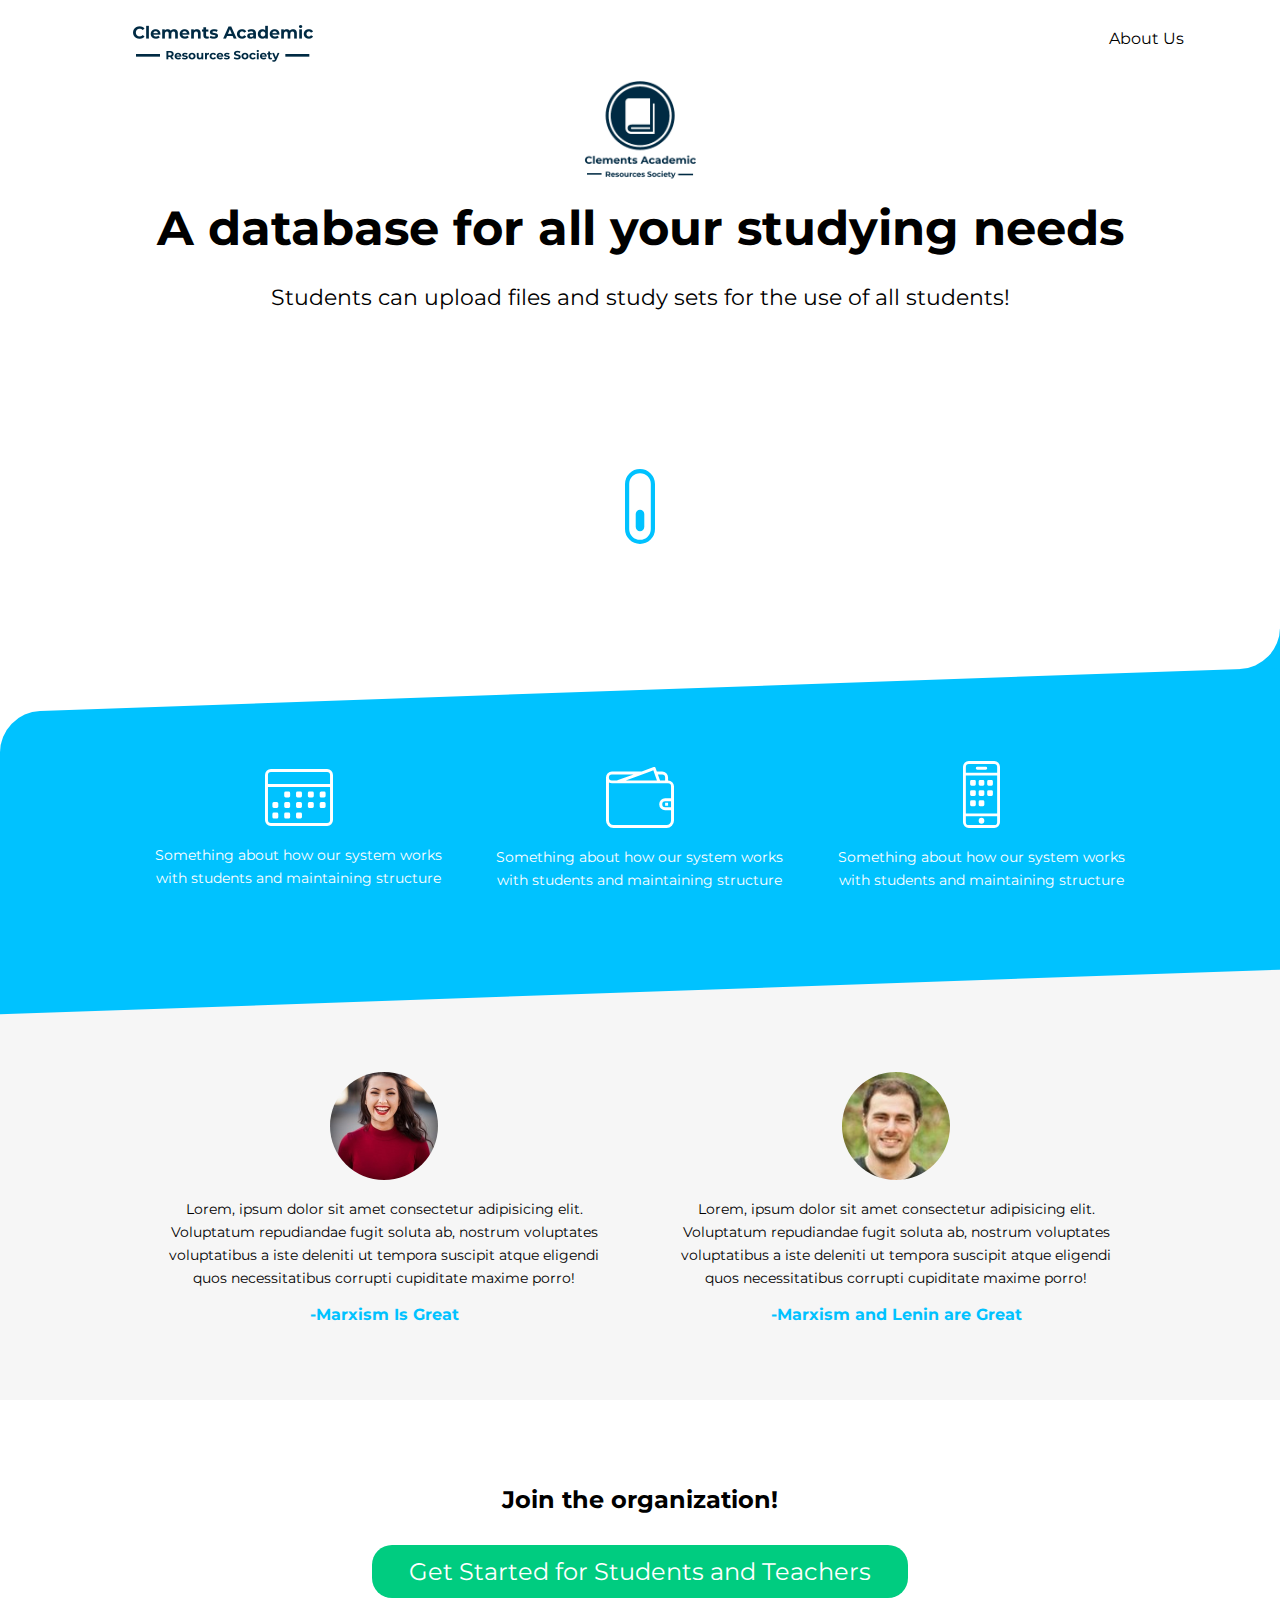
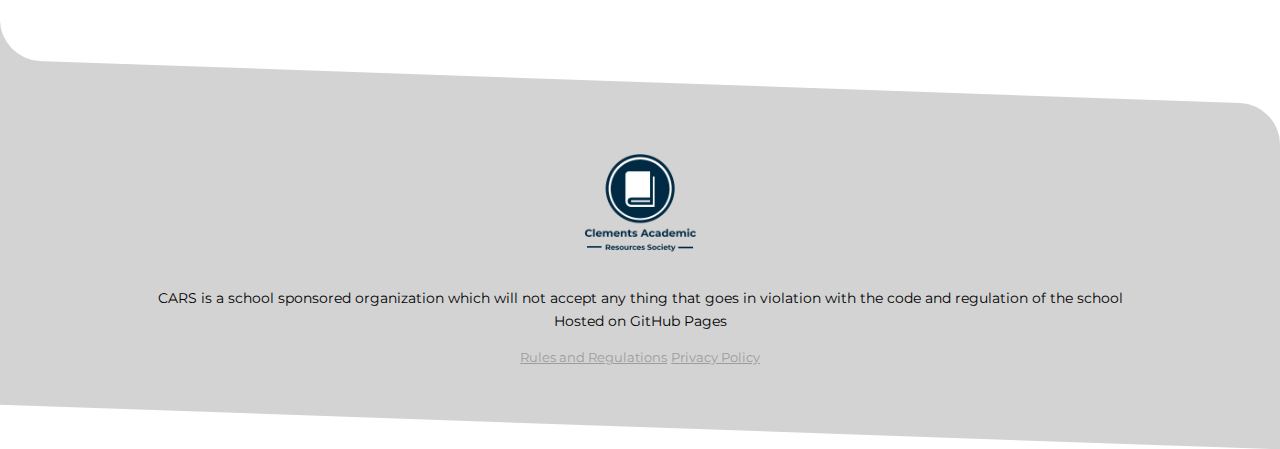
==== index.html @ 781eda05 "commit with starter file for html and css" ====
<!DOCTYPE html>
<html lang="en">
<head>
    <meta charset="UTF-8">
    <meta name="viewport" content="width=device-width, initial-scale=1.0">
    <title>Nightingale Student</title>
    <link rel="stylesheet" href="css/style.css">
</head>
<body> 

    <div class="container">
        <header>
            <img src="images/CARSModernText.png" alt="Nightingale Home">
            
            <nav>
                <a href="#" class="hide-desktop">
                    <img src="images/ham.svg" alt="toggle menu" class="menu" id="menu">
                </a>
                
                <ul class = "show-desktop hide-mobile" id="nav">
                    
                    <li id="exit" class="exit-btn hide-desktop"><img src="images/exit.svg" alt="exit menu"></li>
                    <li><a href="#">About Us</a></li>
                    
                </ul> 
            </nav>
        </header>

        <section>
            <img src="images/CARSModern.png" alt="logo graphic" class="logo">

            <h1>A database for all your studying needs</h1>
            <p class="subhead">Students can upload files and study sets for the use of all students!</p>

            <img src="images/scroll.svg" alt="scroll down" class="scroll hide-mobile show-desktop">


        </section>
    </div>

    <div class="blue-container">

        <div class="container">
            <ul>
            <li>
                <img src="images/icon-1.svg" alt="Calendar Icon">
                <p>Something about how our system works with students and maintaining structure</p>
            </li>

            <li>
                <img src="images/icon-2.svg" alt="Calendar Icon">
                <p>Something about how our system works with students and maintaining structure</p>
            </li>   

            <li>
                <img src="images/icon-3.svg" alt="Calendar Icon">
                <p>Something about how our system works with students and maintaining structure</p>
            </li>

            </ul>
        </div>





    </div>

    <div class="gray-container">
        <div class="container">
            <ul>

                <li>
                    <figure>
                        <img src="images/user1.png" alt="Quote 1">
                        <blockquote>Lorem, ipsum dolor sit amet consectetur adipisicing elit. Voluptatum repudiandae fugit soluta ab, nostrum voluptates voluptatibus a iste deleniti ut tempora suscipit atque eligendi quos necessitatibus corrupti cupiditate maxime porro!</blockquote>
                        <figcaption>
                             -Marxism Is Great 
                        </figcaption>
                    </figure>
                </li>

                <li>
                    <figure>
                        <img src="images/user2.png" alt="Quote 1">
                        <blockquote>Lorem, ipsum dolor sit amet consectetur adipisicing elit. Voluptatum repudiandae fugit soluta ab, nostrum voluptates voluptatibus a iste deleniti ut tempora suscipit atque eligendi quos necessitatibus corrupti cupiditate maxime porro!</blockquote>
                        <figcaption>
                             -Marxism and Lenin are Great 
                        </figcaption>
                    </figure>
                </li>

            </ul>
            
        </div>
    </div>

    <div class="container">
        <h2>Join the organization!</h2>
        <a href="#" class="cta">Get Started for Students and Teachers</a>
    </div>

    <footer>
        <div class="footer-container">
            <div class="container">
                <a href="#">
                    <img src="images/CARSModern.png" class="logo" alt="footer logo">
                </a>    
                    <p class="address">CARS is a school sponsored organization which will not accept any thing that goes in violation with the code and regulation of the school<br>Hosted on GitHub Pages</p>
                
                <ul class="footer-links">
                    <li><a href="#">Rules and Regulations</a></li>
                    <li><a href="#">Privacy Policy</a></li>
                </ul>

            
            </div>
        </div>
    </footer>



    <script>
        var menu = document.getElementById('menu');
        var nav = document.getElementById('nav');
        var exit = document.getElementById('exit');

        menu.addEventListener('click', function(e) {
            nav.classList.toggle('hide-mobile');
            e.preventDefault();
        });

        menu.addEventListener('click', function(e) {
            nav.classList.add('hide-mobile');
            e.preventDefault();
        });

    </script>



</body>
</html>
---- css/style.css ----
@import url('https://fonts.googleapis.com/css?family=Montserrat:400,600');

body {
    margin: 0;
    font-family: 'Montserrat', sans-serif;
}

p, blockquote {
    font-size: 0.9em;
    line-height: 1.6em;
} 

ul {
    list-style-type: none;
    margin: 0;
    padding: 0;
}

.container {
    text-align: center;
    padding: 0.8em 1.2em;
}

.logo {
    width: 130px;
}

header {
    display: flex;
    justify-content: space-between;
}

img {
    align-self: center;
}

.hide-mobile {
    display: none;
}

.menu {
    width: 25px;
    margin-top: 45%;
}

h1, .subhead {
    position: relative;
    z-index: 3;
}

.subhead {
    font-size: 1.1em;
}

.blue-container {
    width: 100%;
    background: #00c2ff;
    color: white;
    margin-top: 7.5%;
    padding: 4em 0 2em;
    border-top-left-radius: 40px;
    transform: skewY(-2deg);
}

.blue-container:before {
    content: "";
    width: 40px;
    height: 40px;
    background-color: #00c2ff;
    position: absolute;
    top: -39px;
    right: 0;
    z-index: -2;
}

.blue-container:after {
    content: "";
    width: 80px;
    height: 80px;
    background-color: white;
    top: -80px;
    position: absolute;
    right: 0;
    border-radius: 50%;
    z-index: -1;
}

.blue-container ul {
    transform: skewY(2deg);
}

.blue-container ul li {
    margin-bottom: 3em;
}

.blue-container ul li p{
    padding: 0 .5em;
}

.blue-container img {
    width: 14%;
}

.blue-container ul li:nth-child(3) img {
    width: 8%;
}

.gray-container {
    background: #f6f6f6;
    padding: 4em 0 2em;
    margin-top: -3%;
}

.gray-container ul li:first-child {
    margin-bottom: 2em;
}

figure {
    margin: 0;
    padding: 0;
}

figcaption {
    font-weight: bold;
    color: #00c2ff;
}

h2 {
    margin-top: 7%;
}

.cta {
    background: #00cc80;
    width: calc(100% - 1em);
    display: block;
    color: white;
    border-radius: 20px;
    padding: .5em;
    text-decoration: none;
    font-size: 1.5em;
    margin: 3% auto 7%;
    position: relative;
    z-index: 4;
}

.footer-container {
    width: 100%;
    background-color: lightgrey;
    color: black;
    padding: 3em 0;
    border-top-right-radius: 40px;
    transform: skewY(2deg);
}

.footer-container .container {
    transform: skewY(-2deg);
}

.footer-container:before {
    content: "";
    width: 40px;
    height: 40px;
    background-color: lightgrey;
    position: absolute;
    top: -39px;
    left: 0;
    z-index: -2;
}

.footer-container:after {
    content: "";
    width: 80px;
    height: 80px;
    background-color: white;
    position: absolute;
    z-index: -1;
    top: -80px;
    left: 0;
    border-radius: 50%;
}

ul.footer-links {
    margin: 0 auto;
}

ul.footer-links li {
    display: inline-block;
}

ul.footer-links li a {
    color: #9d9d9d;
    font-size: .8em;
}

nav ul {
    position: fixed;
    width: 60%;
    top: 0;
    right: 0;
    text-align: left;
    background: rgb(36, 41, 44);
    height: 100%;
    z-index: 7;
    padding-top: 3em;
}

nav ul li a {
    color: white;
    text-decoration: none;
    display: block;
    width: 100%;
    padding: 1em 2em;
    background-color: rgb(49, 55, 59);
}

nav ul li a:hover {
    background-color: rgb(9, 6, 53);
}

.exit-btn {
    margin-bottom: 1em;
    margin-top: 1.3em;
    text-align: right;
    padding: 0 1.4em;
}

.exit-btn img {
    width: 15px;
    cursor: pointer;   
}

@media only screen and (min-width: 650px) {
    
    h1 {
        font-size: 3em;
        margin: 0;

    }

    .subhead {
        font-size: 1.4em;
        margin-bottom: 12%;
    }

    .blue-container {
        margin: 0;
    }

    .blue-container img {
        width: 20%;
    }

    .blue-container ul li:nth-child(3) img {
        width: 11%;
        margin-top: -6px;
    }

    .blue-container ul {
        display: flex;
        margin-top: -1em;
        align-items: center;
    }

    .blue-container ul li {
        margin-bottom: 0;
    }

    .blue-container ul li p {
        padding: 0 .8em;
    }

    .gray-container ul{
        display: flex;
    }

    nav ul {
        width: 40%;
    }

}

@media only screen and (min-width: 875px) {

    .subhead {
        margin-bottom: 15%;
    }

    .blue-container ul {
        margin: 0 0 4% 0;
    }

    .gray-container ul {
        margin: 4% 0 0 0;
    }
}

@media only screen and (min-width: 1024px) {

    .cta {
        width: 50%;
    }

    .container {
        width: 80%;
        margin: 0 auto;
    }

    .show-desktop {
        display: block;
        margin: 0 auto 13% auto;
    }

    .hide-desktop {
        display: none;
    }

    nav ul {
        position: inherit;
        width: auto;
        background: none;
        height: auto;
        display: flex;
        padding-top: 0;
    }

    nav ul li {
        float: left;
    }

    nav ul li a {
        color: black;
        background-color: inherit;
        text-align: right;
        padding: 1em 2em;
    }

    nav ul li a:hover {
        background-color: inherit;
    } 

    .scroll {
        width: 30px;
        animation: move 1s infinite alternate;
    }

    @keyframes move {
        from {
            transform: translateY(0px);
        }
        to {
            transform: translateY(20px);
        }
    }

}

@media only screen and (min-width: 1600px)  {

    .server {
        width: 40%;
        margin: 5em auto 4em 15%;
    }

    .container {
        width: 70%;
    }

    .blue-container {
        padding: 7em 0 2em;
    }

    .blue-container ul li p, blockquote {
        font-size: 1.3em;
    }

    .gray-container {
        padding: 6em 0 4em;
    }

    h2 {
        margin-top: 4em;
    }

    .blue-container img {
        width: 15%;
    }

    .blue-container ul li:nth-child(3) img {
        width: 8%;
        margin-top: -4px;
    }

}
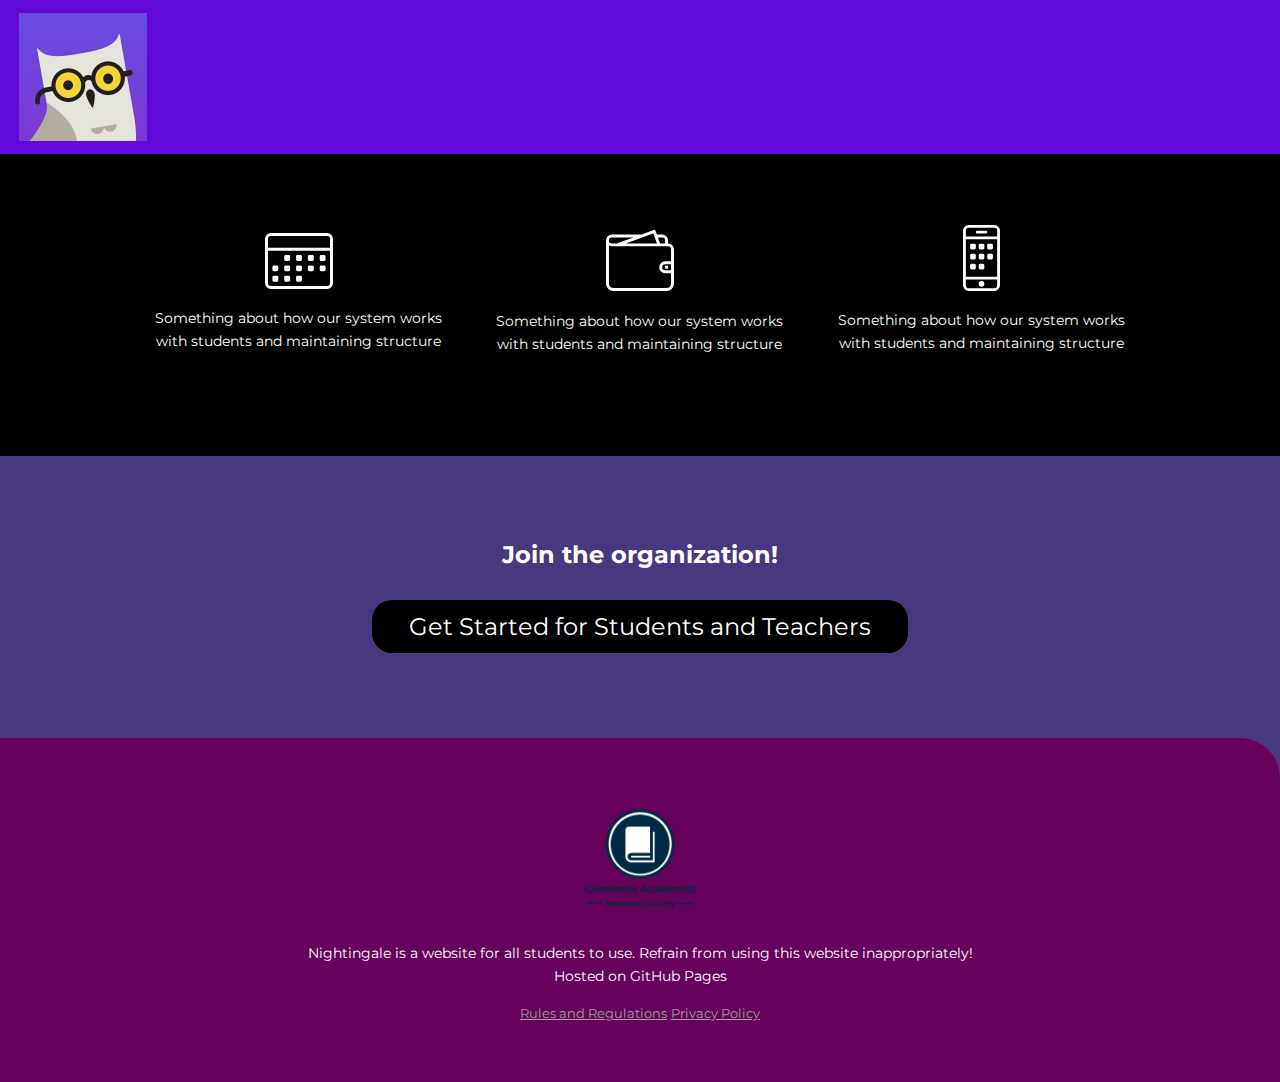
==== commit 65141347: "added js file for search engine" ====
--- a/index.html
+++ b/index.html
@@ -8,9 +8,10 @@
 </head>
 <body> 
 
-    <div class="container">
+    <div class="topcontainer">
         <header>
-            <img src="images/CARSModernText.png" alt="Nightingale Home">
+            
+            <img src="images/taox41vgcdahi8kzt0gd.jpeg" width = "128" height = "128" alt="Nightingale Home">
             
             <nav>
                 <a href="#" class="hide-desktop">
@@ -20,25 +21,15 @@
                 <ul class = "show-desktop hide-mobile" id="nav">
                     
                     <li id="exit" class="exit-btn hide-desktop"><img src="images/exit.svg" alt="exit menu"></li>
-                    <li><a href="#">About Us</a></li>
                     
                 </ul> 
             </nav>
         </header>
-
-        <section>
-            <img src="images/CARSModern.png" alt="logo graphic" class="logo">
-
-            <h1>A database for all your studying needs</h1>
-            <p class="subhead">Students can upload files and study sets for the use of all students!</p>
-
-            <img src="images/scroll.svg" alt="scroll down" class="scroll hide-mobile show-desktop">
-
-
-        </section>
+    
+    
     </div>
 
-    <div class="blue-container">
+    <div class="green-container">
 
         <div class="container">
             <ul>
@@ -66,34 +57,7 @@
 
     </div>
 
-    <div class="gray-container">
-        <div class="container">
-            <ul>
-
-                <li>
-                    <figure>
-                        <img src="images/user1.png" alt="Quote 1">
-                        <blockquote>Lorem, ipsum dolor sit amet consectetur adipisicing elit. Voluptatum repudiandae fugit soluta ab, nostrum voluptates voluptatibus a iste deleniti ut tempora suscipit atque eligendi quos necessitatibus corrupti cupiditate maxime porro!</blockquote>
-                        <figcaption>
-                             -Marxism Is Great 
-                        </figcaption>
-                    </figure>
-                </li>
-
-                <li>
-                    <figure>
-                        <img src="images/user2.png" alt="Quote 1">
-                        <blockquote>Lorem, ipsum dolor sit amet consectetur adipisicing elit. Voluptatum repudiandae fugit soluta ab, nostrum voluptates voluptatibus a iste deleniti ut tempora suscipit atque eligendi quos necessitatibus corrupti cupiditate maxime porro!</blockquote>
-                        <figcaption>
-                             -Marxism and Lenin are Great 
-                        </figcaption>
-                    </figure>
-                </li>
-
-            </ul>
-            
-        </div>
-    </div>
+    
 
     <div class="container">
         <h2>Join the organization!</h2>
@@ -106,7 +70,7 @@
                 <a href="#">
                     <img src="images/CARSModern.png" class="logo" alt="footer logo">
                 </a>    
-                    <p class="address">CARS is a school sponsored organization which will not accept any thing that goes in violation with the code and regulation of the school<br>Hosted on GitHub Pages</p>
+                    <p class="address">Nightingale is a website for all students to use. Refrain from using this website inappropriately!<br>Hosted on GitHub Pages</p>
                 
                 <ul class="footer-links">
                     <li><a href="#">Rules and Regulations</a></li>
--- a/css/style.css
+++ b/css/style.css
@@ -3,6 +3,7 @@
 body {
     margin: 0;
     font-family: 'Montserrat', sans-serif;
+    background-color: #473880;
 }
 
 p, blockquote {
@@ -19,6 +20,17 @@
 .container {
     text-align: center;
     padding: 0.8em 1.2em;
+    color: rgb(255, 255, 255);
+    
+    
+}
+
+.topcontainer {
+
+    text-align: ;
+    padding: 0.8em 1.2em;
+    background-color: rgb(98, 8, 216);
+
 }
 
 .logo {
@@ -52,32 +64,31 @@
     font-size: 1.1em;
 }
 
-.blue-container {
+.green-container {
     width: 100%;
-    background: #00c2ff;
-    color: white;
+    background: #000000;
+    color: rgb(255, 255, 255);
     margin-top: 7.5%;
     padding: 4em 0 2em;
-    border-top-left-radius: 40px;
-    transform: skewY(-2deg);
-}
-
-.blue-container:before {
+    
+}
+
+.green-container:before {
     content: "";
     width: 40px;
     height: 40px;
-    background-color: #00c2ff;
+    background-color: #000000;
     position: absolute;
     top: -39px;
     right: 0;
     z-index: -2;
 }
 
-.blue-container:after {
+.green-container:after {
     content: "";
     width: 80px;
     height: 80px;
-    background-color: white;
+    background-color: rgb(0, 0, 0);
     top: -80px;
     position: absolute;
     right: 0;
@@ -85,25 +96,23 @@
     z-index: -1;
 }
 
-.blue-container ul {
-    transform: skewY(2deg);
-}
-
-.blue-container ul li {
+.green-container ul {
+    
+}
+
+.green-container ul li {
     margin-bottom: 3em;
 }
 
-.blue-container ul li p{
+.green-container ul li p{
     padding: 0 .5em;
 }
 
-.blue-container img {
+.green-container img {
     width: 14%;
 }
 
-.blue-container ul li:nth-child(3) img {
-    width: 8%;
-}
+
 
 .gray-container {
     background: #f6f6f6;
@@ -130,7 +139,7 @@
 }
 
 .cta {
-    background: #00cc80;
+    background: #000000;
     width: calc(100% - 1em);
     display: block;
     color: white;
@@ -145,15 +154,15 @@
 
 .footer-container {
     width: 100%;
-    background-color: lightgrey;
+    background-color: #66025e;
     color: black;
     padding: 3em 0;
     border-top-right-radius: 40px;
-    transform: skewY(2deg);
+    
 }
 
 .footer-container .container {
-    transform: skewY(-2deg);
+    
 }
 
 .footer-container:before {
@@ -242,30 +251,30 @@
         margin-bottom: 12%;
     }
 
-    .blue-container {
+    .green-container {
         margin: 0;
     }
 
-    .blue-container img {
+    .green-container img {
         width: 20%;
     }
 
-    .blue-container ul li:nth-child(3) img {
+    .green-container ul li:nth-child(3) img {
         width: 11%;
         margin-top: -6px;
     }
 
-    .blue-container ul {
+    .green-container ul {
         display: flex;
         margin-top: -1em;
         align-items: center;
     }
 
-    .blue-container ul li {
+    .green-container ul li {
         margin-bottom: 0;
     }
 
-    .blue-container ul li p {
+    .green-container ul li p {
         padding: 0 .8em;
     }
 
@@ -285,7 +294,7 @@
         margin-bottom: 15%;
     }
 
-    .blue-container ul {
+    .green-container ul {
         margin: 0 0 4% 0;
     }
 
@@ -365,11 +374,11 @@
         width: 70%;
     }
 
-    .blue-container {
+    .green-container {
         padding: 7em 0 2em;
     }
 
-    .blue-container ul li p, blockquote {
+    .green-container ul li p, blockquote {
         font-size: 1.3em;
     }
 
@@ -381,13 +390,9 @@
         margin-top: 4em;
     }
 
-    .blue-container img {
+    .green-container img {
         width: 15%;
     }
 
-    .blue-container ul li:nth-child(3) img {
-        width: 8%;
-        margin-top: -4px;
-    }
-
+    
 }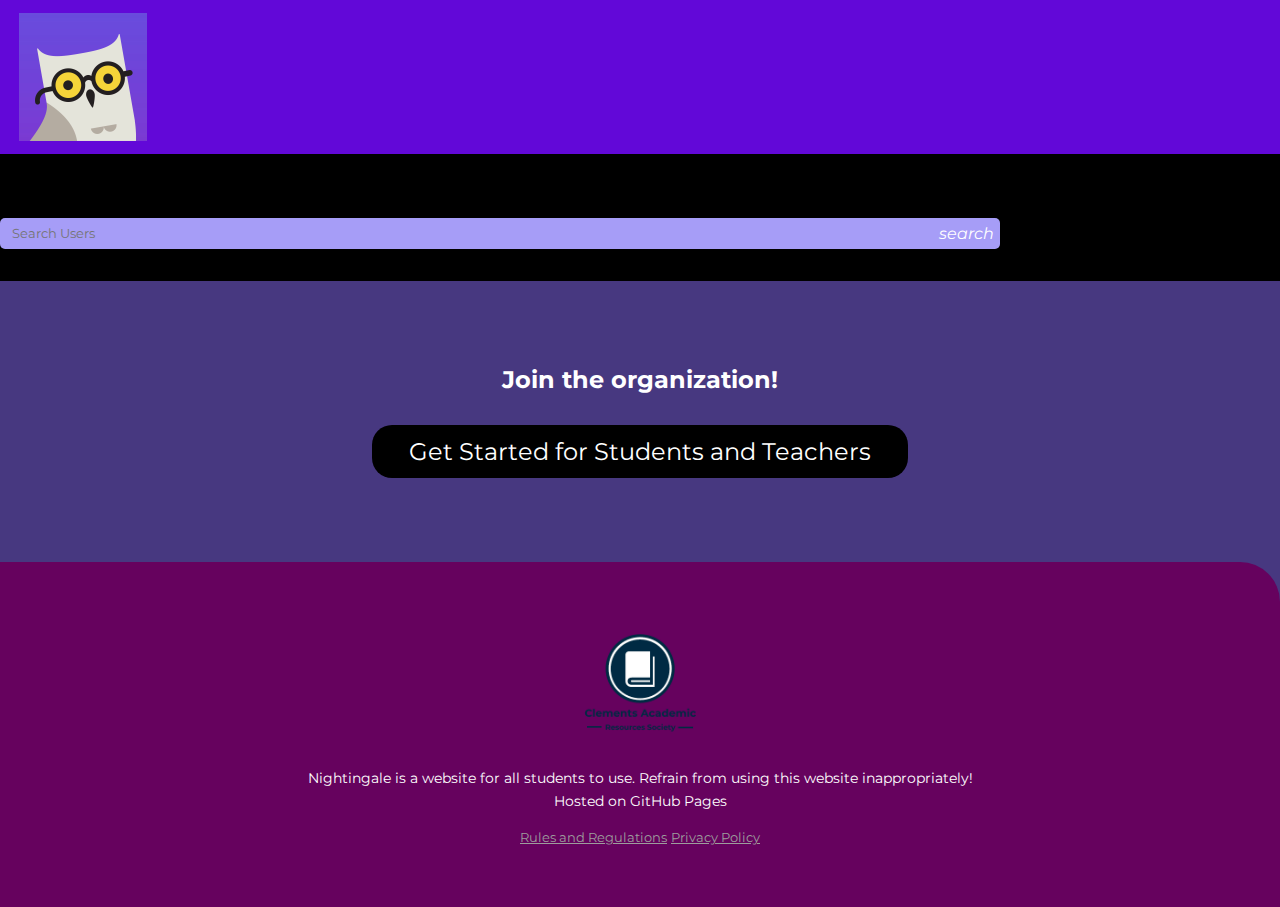
==== commit db68c7a5: "added searchbar into the theme and few adjustments" ====
--- a/index.html
+++ b/index.html
@@ -31,25 +31,12 @@
 
     <div class="green-container">
 
-        <div class="container">
-            <ul>
-            <li>
-                <img src="images/icon-1.svg" alt="Calendar Icon">
-                <p>Something about how our system works with students and maintaining structure</p>
-            </li>
-
-            <li>
-                <img src="images/icon-2.svg" alt="Calendar Icon">
-                <p>Something about how our system works with students and maintaining structure</p>
-            </li>   
-
-            <li>
-                <img src="images/icon-3.svg" alt="Calendar Icon">
-                <p>Something about how our system works with students and maintaining structure</p>
-            </li>
-
-            </ul>
-        </div>
+        <div id="searchUsers" class="instant-search">
+            <div class="instant-search__input-container">
+              <input class="instant-search__input" type="text" spellcheck="false" placeholder="Search Users">
+              <i class="material-icons instant-search__icon">search</i>
+            </div>
+          </div>
 
 
 
--- a/css/style.css
+++ b/css/style.css
@@ -395,4 +395,117 @@
     }
 
     
-}+}
+
+
+
+.instant-search {
+    position: relative;
+    max-width: 1000px;
+  }
+  
+  .instant-search,
+  .instant-search__input {
+    font-family: Montserrat;
+  }
+  
+  .instant-search,
+  .instant-search * {
+    transition: background 0.15s, box-shadow 0.15s;
+  }
+  
+  .instant-search:focus-within {
+    box-shadow: 0 0 3px rgba(0, 0, 0, 0.2);
+  }
+  
+  .instant-search--loading::after {
+    content: "";
+    position: absolute;
+    top: 0;
+    left: 0;
+    height: 2px;
+    background: #009578;
+    border-radius: 5px;
+    animation: searchIndicator 0.5s infinite ease-in-out;
+  }
+  
+  @keyframes searchIndicator {
+    0% {
+      width: 15%;
+    }
+    50% {
+      width: 100%;
+    }
+    100% {
+      width: 15%;
+    }
+  }
+  
+  .instant-search,
+  .instant-search__input-container {
+    border-radius: 5px;
+  }
+  
+  .instant-search__input-container {
+    display: inline-flex;
+    box-sizing: border-box;
+    width: 100%;
+    padding: 6px;
+    background: #a69df7;
+    justify-content: center;
+    
+  }
+  
+  .instant-search__input-container:focus-within {
+    background: #a69df7;
+  }
+  
+  .instant-search__input {
+    flex-grow: 1;
+    border: none;
+    outline: none;
+    width: 100%;
+    padding: 0 6px;
+    background: transparent;
+  }
+  
+  .instant-search__results-container {
+    max-height: 250px;
+    overflow-y: auto;
+    visibility: hidden;
+    opacity: 0;
+    transition: visibility 0.1s, opacity 0.1s;
+  }
+  
+  .instant-search__results-container--visible {
+    visibility: visible;
+    opacity: 1;
+  }
+  
+  .instant-search__result {
+    display: block;
+    color: #333333;
+    text-decoration: none;
+    padding: 10px;
+    font-size: 0.8em;
+    cursor: pointer;
+  }
+  
+  .instant-search__result:hover {
+    background: #eeeeee;
+  }
+  
+  .instant-search__result:not(:last-of-type) {
+    border-bottom: 1px solid #eeeeee;
+  }
+  
+  .instant-search__title {
+    font-size: 1.1em;
+    font-weight: bold;
+  }
+  
+  .instant-search__paragraph {
+    line-height: 1.5;
+    margin: 8px 0;
+  }
+  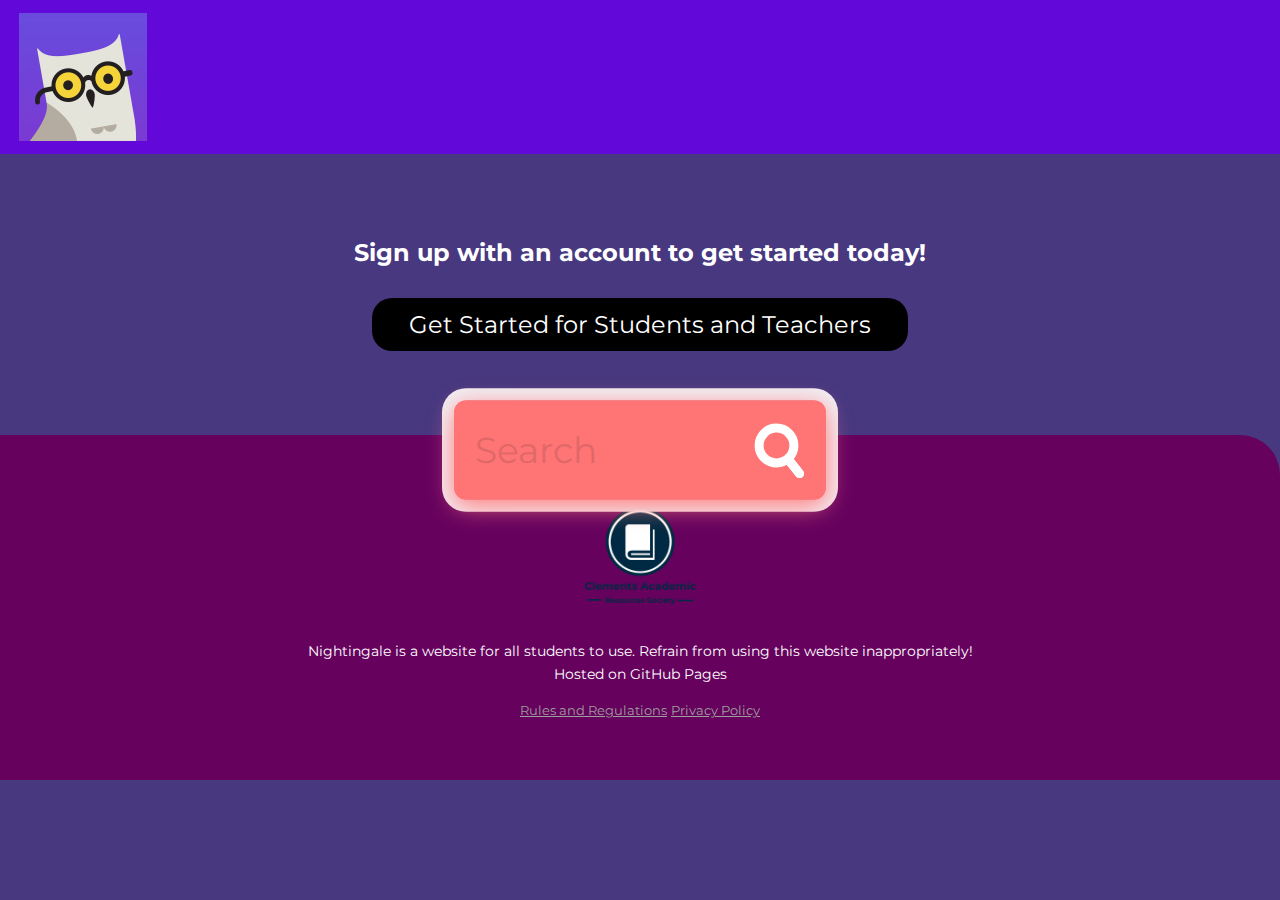
==== commit 5e68afbc: "incomplete version of new search bar" ====
--- a/index.html
+++ b/index.html
@@ -29,25 +29,26 @@
     
     </div>
 
-    <div class="green-container">
-
-        <div id="searchUsers" class="instant-search">
-            <div class="instant-search__input-container">
-              <input class="instant-search__input" type="text" spellcheck="false" placeholder="Search Users">
-              <i class="material-icons instant-search__icon">search</i>
+    <div id="cover">
+        <form method="get" action="">
+          <div class="tb">
+            <div class="td"><input type="text" placeholder="Search" required></div>
+            <div class="td" id="s-cover">
+              <button type="submit">
+                <div id="s-circle"></div>
+                <span></span>
+              </button>
             </div>
           </div>
-
-
-
-
-
-    </div>
+        </form>
+      </div>
+      
+    
 
     
 
     <div class="container">
-        <h2>Join the organization!</h2>
+        <h2>Sign up with an account to get started today!</h2>
         <a href="#" class="cta">Get Started for Students and Teachers</a>
     </div>
 
--- a/css/style.css
+++ b/css/style.css
@@ -63,6 +63,7 @@
 .subhead {
     font-size: 1.1em;
 }
+
 
 .green-container {
     width: 100%;
@@ -70,47 +71,17 @@
     color: rgb(255, 255, 255);
     margin-top: 7.5%;
     padding: 4em 0 2em;
-    
-}
-
-.green-container:before {
-    content: "";
-    width: 40px;
-    height: 40px;
-    background-color: #000000;
-    position: absolute;
-    top: -39px;
-    right: 0;
-    z-index: -2;
-}
-
-.green-container:after {
-    content: "";
-    width: 80px;
-    height: 80px;
-    background-color: rgb(0, 0, 0);
-    top: -80px;
-    position: absolute;
-    right: 0;
-    border-radius: 50%;
-    z-index: -1;
-}
-
-.green-container ul {
-    
-}
-
-.green-container ul li {
-    margin-bottom: 3em;
-}
-
-.green-container ul li p{
-    padding: 0 .5em;
-}
-
-.green-container img {
-    width: 14%;
-}
+    text-align: center;
+    align-items: center;
+    vertical-align: middle;
+    height: 128px;
+
+
+    
+    
+}
+
+
 
 
 
@@ -397,115 +368,169 @@
     
 }
 
-
-
-.instant-search {
+.tb
+{
+    display: table;
+    width: 100%;
+}
+
+.td
+{
+    display: table-cell;
+    vertical-align: middle;
+}
+
+input, button
+{
+    color: #fff;
+    font-family: Montserrat;
+    padding: 0;
+    margin: 0;
+    border: 0;
+    background-color: transparent;
+}
+
+#cover
+{
+    position: absolute;
+    top: 50%;
+    left: 0;
+    right: 0;
+    width: 550px;
+    padding: 35px;
+    margin: -83px auto 0 auto;
+    background-color: #ff7575;
+    border-radius: 20px;
+    box-shadow: 0 10px 40px #ff7c7c, 0 0 0 20px #ffffffeb;
+    transform: scale(0.6);
+}
+
+form
+{
+    height: 96px;
+}
+
+input[type="text"]
+{
+    width: 100%;
+    height: 96px;
+    font-size: 60px;
+    line-height: 1;
+}
+
+input[type="text"]::placeholder
+{
+    color: #e16868;
+}
+
+#s-cover
+{
+    width: 1px;
+    padding-left: 35px;
+}
+
+button
+{
     position: relative;
-    max-width: 1000px;
-  }
-  
-  .instant-search,
-  .instant-search__input {
-    font-family: Montserrat;
-  }
-  
-  .instant-search,
-  .instant-search * {
-    transition: background 0.15s, box-shadow 0.15s;
-  }
-  
-  .instant-search:focus-within {
-    box-shadow: 0 0 3px rgba(0, 0, 0, 0.2);
-  }
-  
-  .instant-search--loading::after {
-    content: "";
+    display: block;
+    width: 84px;
+    height: 96px;
+    cursor: pointer;
+}
+
+#s-circle
+{
+    position: relative;
+    top: -8px;
+    left: 0;
+    width: 43px;
+    height: 43px;
+    margin-top: 0;
+    border-width: 15px;
+    border: 15px solid #fff;
+    background-color: transparent;
+    border-radius: 50%;
+    transition: 0.5s ease all;
+}
+
+button span
+{
     position: absolute;
-    top: 0;
-    left: 0;
-    height: 2px;
-    background: #009578;
-    border-radius: 5px;
-    animation: searchIndicator 0.5s infinite ease-in-out;
-  }
-  
-  @keyframes searchIndicator {
-    0% {
-      width: 15%;
-    }
-    50% {
-      width: 100%;
-    }
-    100% {
-      width: 15%;
-    }
-  }
-  
-  .instant-search,
-  .instant-search__input-container {
-    border-radius: 5px;
-  }
-  
-  .instant-search__input-container {
-    display: inline-flex;
-    box-sizing: border-box;
-    width: 100%;
-    padding: 6px;
-    background: #a69df7;
-    justify-content: center;
-    
-  }
-  
-  .instant-search__input-container:focus-within {
-    background: #a69df7;
-  }
-  
-  .instant-search__input {
-    flex-grow: 1;
-    border: none;
-    outline: none;
-    width: 100%;
-    padding: 0 6px;
-    background: transparent;
-  }
-  
-  .instant-search__results-container {
-    max-height: 250px;
-    overflow-y: auto;
-    visibility: hidden;
-    opacity: 0;
-    transition: visibility 0.1s, opacity 0.1s;
-  }
-  
-  .instant-search__results-container--visible {
-    visibility: visible;
-    opacity: 1;
-  }
-  
-  .instant-search__result {
+    top: 68px;
+    left: 43px;
     display: block;
-    color: #333333;
-    text-decoration: none;
-    padding: 10px;
-    font-size: 0.8em;
-    cursor: pointer;
-  }
-  
-  .instant-search__result:hover {
-    background: #eeeeee;
-  }
-  
-  .instant-search__result:not(:last-of-type) {
-    border-bottom: 1px solid #eeeeee;
-  }
-  
-  .instant-search__title {
-    font-size: 1.1em;
-    font-weight: bold;
-  }
-  
-  .instant-search__paragraph {
-    line-height: 1.5;
-    margin: 8px 0;
-  }
-  +    width: 45px;
+    height: 15px;
+    background-color: transparent;
+    border-radius: 10px;
+    transform: rotateZ(52deg);
+    transition: 0.5s ease all;
+}
+
+button span:before, button span:after
+{
+    content: '';
+    position: absolute;
+    bottom: 0;
+    right: 0;
+    width: 45px;
+    height: 15px;
+    background-color: #fff;
+    border-radius: 10px;
+    transform: rotateZ(0);
+    transition: 0.5s ease all;
+}
+
+#s-cover:hover #s-circle
+{
+    top: -1px;
+    width: 67px;
+    height: 15px;
+    border-width: 0;
+    background-color: #fff;
+    border-radius: 20px;
+}
+
+#s-cover:hover span
+{
+    top: 50%;
+    left: 56px;
+    width: 25px;
+    margin-top: -9px;
+    transform: rotateZ(0);
+}
+
+#s-cover:hover button span:before
+{
+    bottom: 11px;
+    transform: rotateZ(52deg);
+}
+
+#s-cover:hover button span:after
+{
+    bottom: -11px;
+    transform: rotateZ(-52deg);
+}
+#s-cover:hover button span:before, #s-cover:hover button span:after
+{
+    right: -6px;
+    width: 40px;
+    background-color: #fff;
+}
+
+#ytd-url {
+  display: block;
+  position: fixed;
+  right: 0;
+  bottom: 0;
+  padding: 10px 14px;
+  margin: 20px;
+  color: #fff;
+  font-family: Montserrat;
+  font-size: 14px;
+  text-decoration: none;
+  background-color: #ff7575;
+  border-radius: 4px;
+  box-shadow: 0 10px 20px -5px rgba(255, 117, 117, 0.86);
+  z-index: 125;
+}
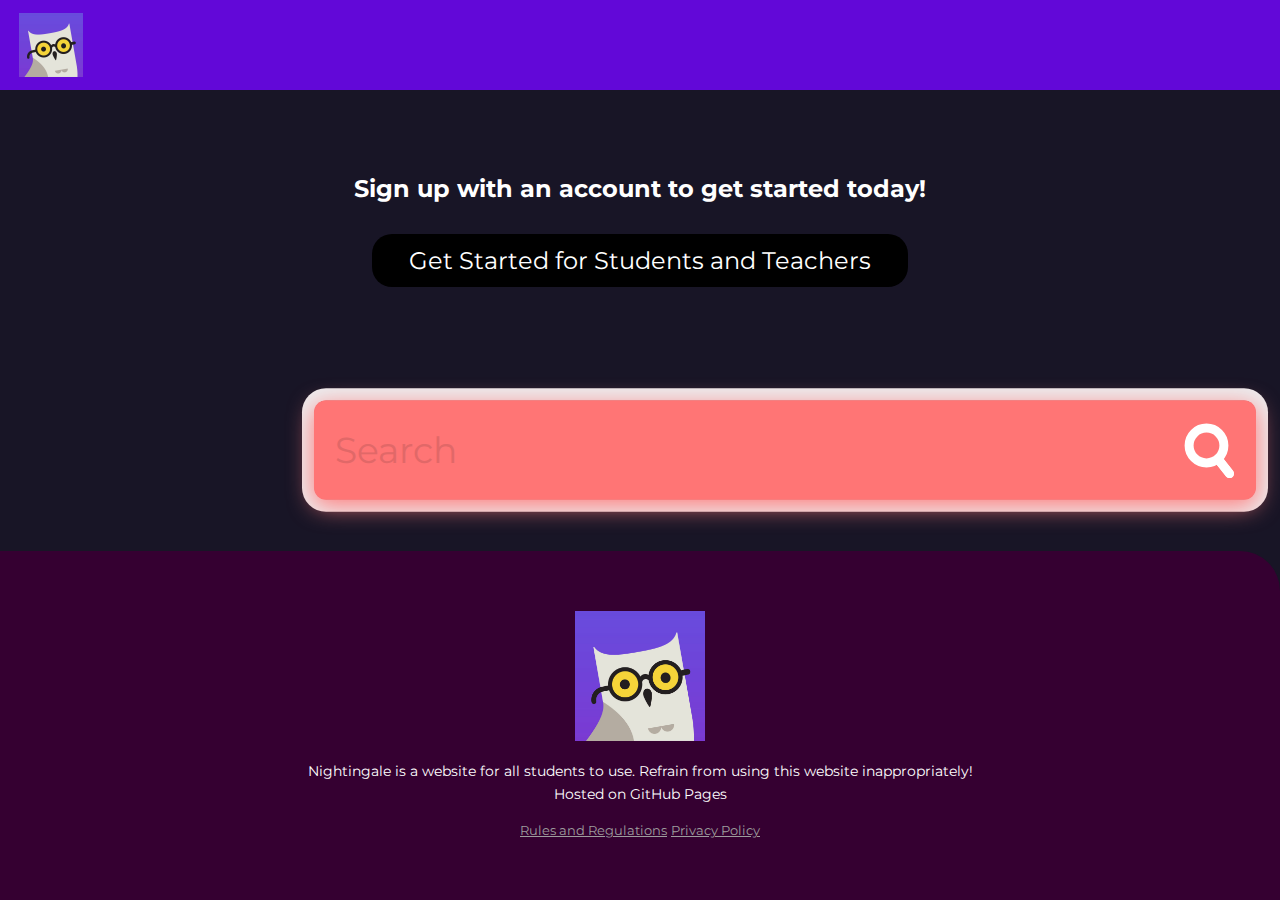
==== commit 4bdd51dd: "best format of search bar without back end" ====
--- a/index.html
+++ b/index.html
@@ -11,7 +11,7 @@
     <div class="topcontainer">
         <header>
             
-            <img src="images/taox41vgcdahi8kzt0gd.jpeg" width = "128" height = "128" alt="Nightingale Home">
+            <img src="images/taox41vgcdahi8kzt0gd.jpeg" width = "64" height = "64" alt="Nightingale Home">
             
             <nav>
                 <a href="#" class="hide-desktop">
@@ -56,7 +56,7 @@
         <div class="footer-container">
             <div class="container">
                 <a href="#">
-                    <img src="images/CARSModern.png" class="logo" alt="footer logo">
+                    <img src="images/taox41vgcdahi8kzt0gd.jpeg" class="logo" alt="footer logo">
                 </a>    
                     <p class="address">Nightingale is a website for all students to use. Refrain from using this website inappropriately!<br>Hosted on GitHub Pages</p>
                 
--- a/css/style.css
+++ b/css/style.css
@@ -3,7 +3,7 @@
 body {
     margin: 0;
     font-family: 'Montserrat', sans-serif;
-    background-color: #473880;
+    background-color: #181526;
 }
 
 p, blockquote {
@@ -124,40 +124,21 @@
 }
 
 .footer-container {
-    width: 100%;
-    background-color: #66025e;
+    
+    background-color: #350031;
     color: black;
     padding: 3em 0;
     border-top-right-radius: 40px;
-    
-}
-
-.footer-container .container {
-    
-}
-
-.footer-container:before {
-    content: "";
-    width: 40px;
-    height: 40px;
-    background-color: lightgrey;
-    position: absolute;
-    top: -39px;
-    left: 0;
-    z-index: -2;
-}
-
-.footer-container:after {
-    content: "";
-    width: 80px;
-    height: 80px;
-    background-color: white;
-    position: absolute;
-    z-index: -1;
-    top: -80px;
-    left: 0;
-    border-radius: 50%;
-}
+    position: fixed;
+    bottom: 0;
+    width: 100%;
+    ;
+    
+}
+
+
+
+
 
 ul.footer-links {
     margin: 0 auto;
@@ -378,6 +359,7 @@
 {
     display: table-cell;
     vertical-align: middle;
+    
 }
 
 input, button
@@ -396,7 +378,7 @@
     top: 50%;
     left: 0;
     right: 0;
-    width: 550px;
+    width: 1500px;
     padding: 35px;
     margin: -83px auto 0 auto;
     background-color: #ff7575;
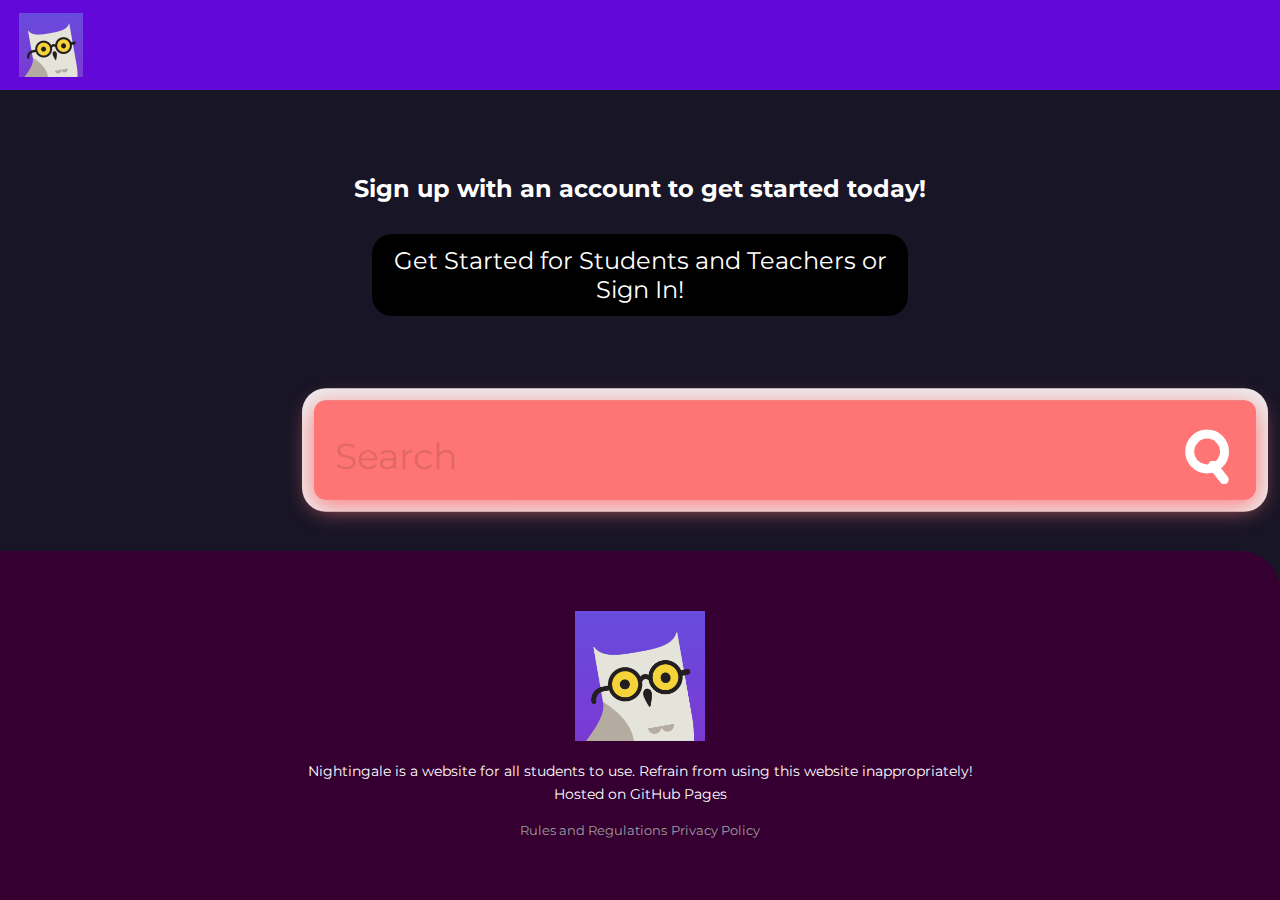
==== commit eed469f5: "Sign up page commited" ====
--- a/index.html
+++ b/index.html
@@ -14,15 +14,9 @@
             <img src="images/taox41vgcdahi8kzt0gd.jpeg" width = "64" height = "64" alt="Nightingale Home">
             
             <nav>
-                <a href="#" class="hide-desktop">
-                    <img src="images/ham.svg" alt="toggle menu" class="menu" id="menu">
-                </a>
-                
-                <ul class = "show-desktop hide-mobile" id="nav">
+                <ul>
                     
-                    <li id="exit" class="exit-btn hide-desktop"><img src="images/exit.svg" alt="exit menu"></li>
-                    
-                </ul> 
+                </ul>
             </nav>
         </header>
     
@@ -49,13 +43,13 @@
 
     <div class="container">
         <h2>Sign up with an account to get started today!</h2>
-        <a href="#" class="cta">Get Started for Students and Teachers</a>
+        <a href="signup.html" class="cta">Get Started for Students and Teachers or Sign In!</a>
     </div>
 
     <footer>
         <div class="footer-container">
             <div class="container">
-                <a href="#">
+                <a href=index.html>
                     <img src="images/taox41vgcdahi8kzt0gd.jpeg" class="logo" alt="footer logo">
                 </a>    
                     <p class="address">Nightingale is a website for all students to use. Refrain from using this website inappropriately!<br>Hosted on GitHub Pages</p>
--- a/css/style.css
+++ b/css/style.css
@@ -2,6 +2,8 @@
 
 body {
     margin: 0;
+    padding: 0;
+    background-position: center;
     font-family: 'Montserrat', sans-serif;
     background-color: #181526;
 }
@@ -12,9 +14,14 @@
 } 
 
 ul {
-    list-style-type: none;
-    margin: 0;
-    padding: 0;
+    list-style-type:none;
+    margin:0;
+    padding:0;
+    text-align: center;
+}
+
+li {
+    display: inline;
 }
 
 .container {
@@ -32,6 +39,7 @@
     background-color: rgb(98, 8, 216);
 
 }
+
 
 .logo {
     width: 130px;
@@ -516,3 +524,96 @@
   box-shadow: 0 10px 20px -5px rgba(255, 117, 117, 0.86);
   z-index: 125;
 }
+.signup {
+
+    width: 600px;
+    height: 600px;
+    box-shadow: 0 0 3px 0 rgba(0, 0, 0, 0.3);
+    background: rgb(18, 22, 55);
+    padding: 20px;
+    margin: 8% auto 0;
+    text-align: center;
+    align-content: center;
+
+}
+
+.signup h1 {
+
+    color: #ffffff;
+    margin-bottom: 30px;
+
+
+}
+
+.input-box {
+
+    border-radius: 20px;
+    padding: 10px;
+    margin: 10px 0;
+    width: 100%;
+    border: 1px solid #999;
+    outline: none;
+    color: white;
+
+
+
+}
+
+button {
+
+    color: #fff;
+    width: 100%;
+    padding: 10px;
+    border-radius: 20px ;
+    font-size: 15px;
+    margin: 10px 0;
+    border: none;
+    cursor: pointer;
+
+
+}
+
+.signup-btn {
+
+    background-color: #1c8adb;
+
+
+}
+
+.twitter-btn {
+    background-color: #21afde;
+
+}
+a {
+
+    text-decoration: none;
+
+
+}
+
+hr {
+
+    margin-top: 20px;
+    width: 80px;
+}
+
+.or {
+
+    background: white;
+    width: 30px;
+    margin: -19px auto 10px;
+
+}
+
+.userimage {
+
+    width: 70px;
+    margin-top: -50px;
+
+}
+
+.whitetextsignup {
+
+    color: white;
+
+}